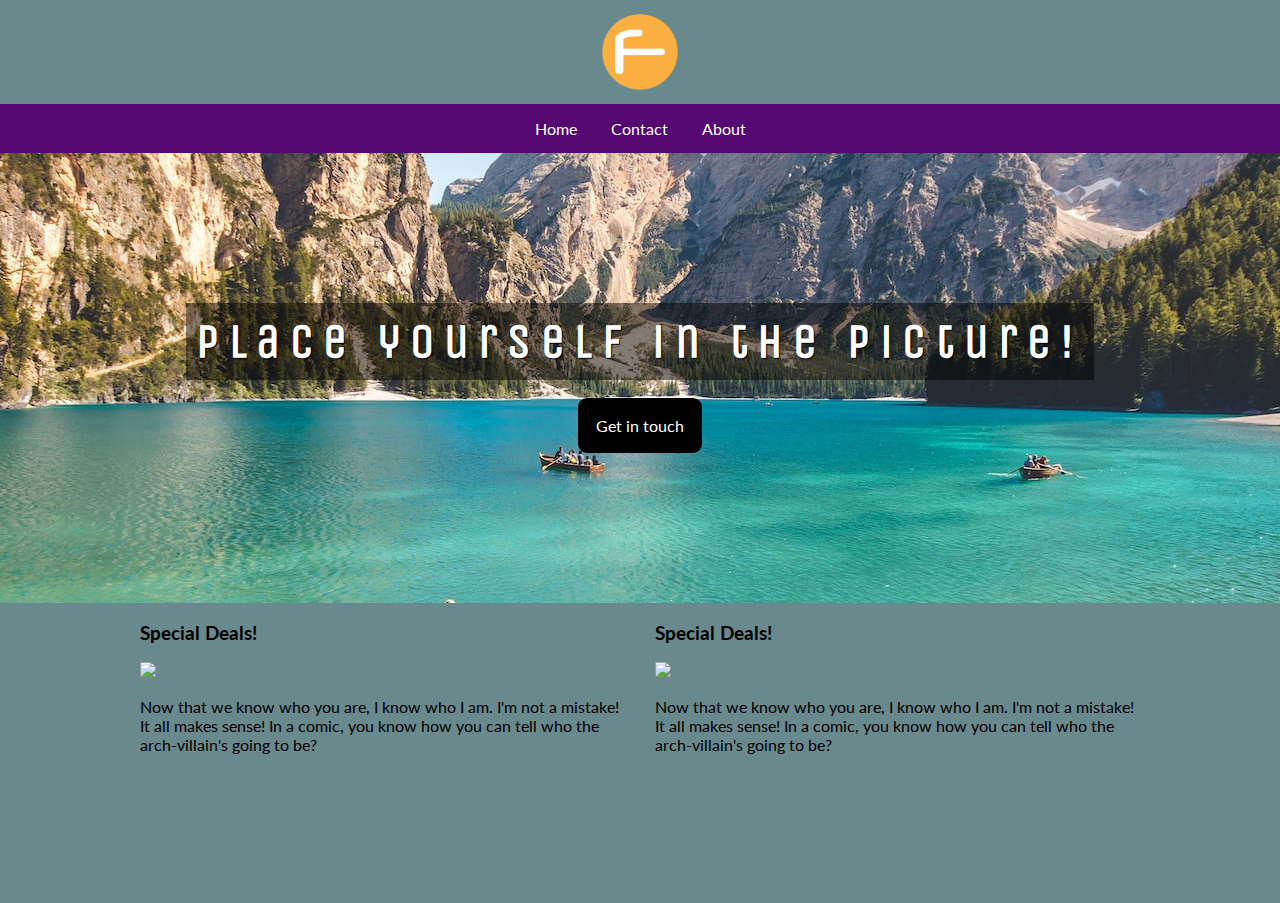
==== index.html @ 45ec3e88 "adding content" ====
<!DOCTYPE html>
<html lang="en">

<head>
  <title>Home Page</title>
  <meta name="viewport" content="width=device-width,initial-scale=1.0">
  <!-- Loading icon  -->
  <link rel="icon" href="plus.png">
  <!-- Loading Google fonts -->
  <link rel="preconnect" href="https://fonts.googleapis.com">
  <link rel="preconnect" href="https://fonts.gstatic.com" crossorigin>
  <link href="https://fonts.googleapis.com/css2?family=Lato&family=Unica+One&display=swap" rel="stylesheet">
  <!-- loading CSS rules -->
  <link rel="stylesheet" href="styles.css">
</head>

<body>
  <header class="main-header">
    <img src="Logo.png" class="logo">
    <nav class="navigation">
      <a href="index.html">Home</a>
      <a href="contact.html">Contact</a>
      <a href="about.html">About</a>
    </nav>
  </header>
  <div class="home-banner">
    <div class="banner-group">
      <h1>Place yourself in the picture!</h1>
      <a href="contact.html" class="banner-button">Get in touch</a>
    </div>
  </div>
  <main class="main-content">
    <div class="card">
      <h3>Special Deals!</h3>
      <img src="https://picsum.photos/id/34/600/300">
      <p>
        <!-- start slipsum code -->

        Now that we know who you are, I know who I am. I'm not a mistake! It all makes sense! In a comic, you know how
        you can tell who the arch-villain's going to be?

        <!-- end slipsum code -->
      </p>
    </div>
    <div class="card">
      <h3>Special Deals!</h3>
      <img src="https://picsum.photos/id/40/600/300">
      <p>
        <!-- start slipsum code -->

        Now that we know who you are, I know who I am. I'm not a mistake! It all makes sense! In a comic, you know how
        you can tell who the arch-villain's going to be?

        <!-- end slipsum code -->
      </p>
    </div>
  </main>
  <footer class="footer"></footer>
</body>

</html>
---- styles.css ----
/* CSS rules! */
body {
  background-color: #688a8d;
  margin: 0;
  font-family: 'Lato', sans-serif;
}
.logo {
  display: block;
  margin-left: auto;
  margin-right: auto;
  width: 80px;
  padding: 12px;
}
.navigation {
  text-align: center;
  background-color: #540770;
}
.navigation a {
  color: white;
  text-decoration: none;
  display: inline-block;
  padding: 15px;
}
.navigation a:hover {
  background-color: #120118;
}
.home-banner {
  background-image: url("pietro-de-grandi-T7K4aEPoGGk-unsplash.jpg");
  height: 50vh;
  background-position: center;
  display: grid;
  place-items: center;
}
.home-banner h1 {
  font-family: 'Unica One', cursive;
  margin: 0;
  color: white;
  text-shadow: 1px 1px 1px black;
  font-size: 3em;
  letter-spacing: 0.4ch;
  background-color: rgba(0, 0, 0, 0.481);
  padding: 0.4ch;
}

.banner-group {
  display: grid;
  place-items: center;
}

.banner-button {
  color: white;
  background-color: black;
  padding: 2ch;
  display: block;
  text-decoration: none;
  max-width: 150px;
  text-align: center;
  margin-top: 2ch;
  border-radius: 1ch;
}

.main-content {
  margin-left: auto;
  margin-right: auto;
  max-width: 1000px;
  min-height: 300px;
  display: grid;
  grid-template-columns: 1fr 1fr;
  gap: 30px;
}
img {
  max-width: 100%;
}
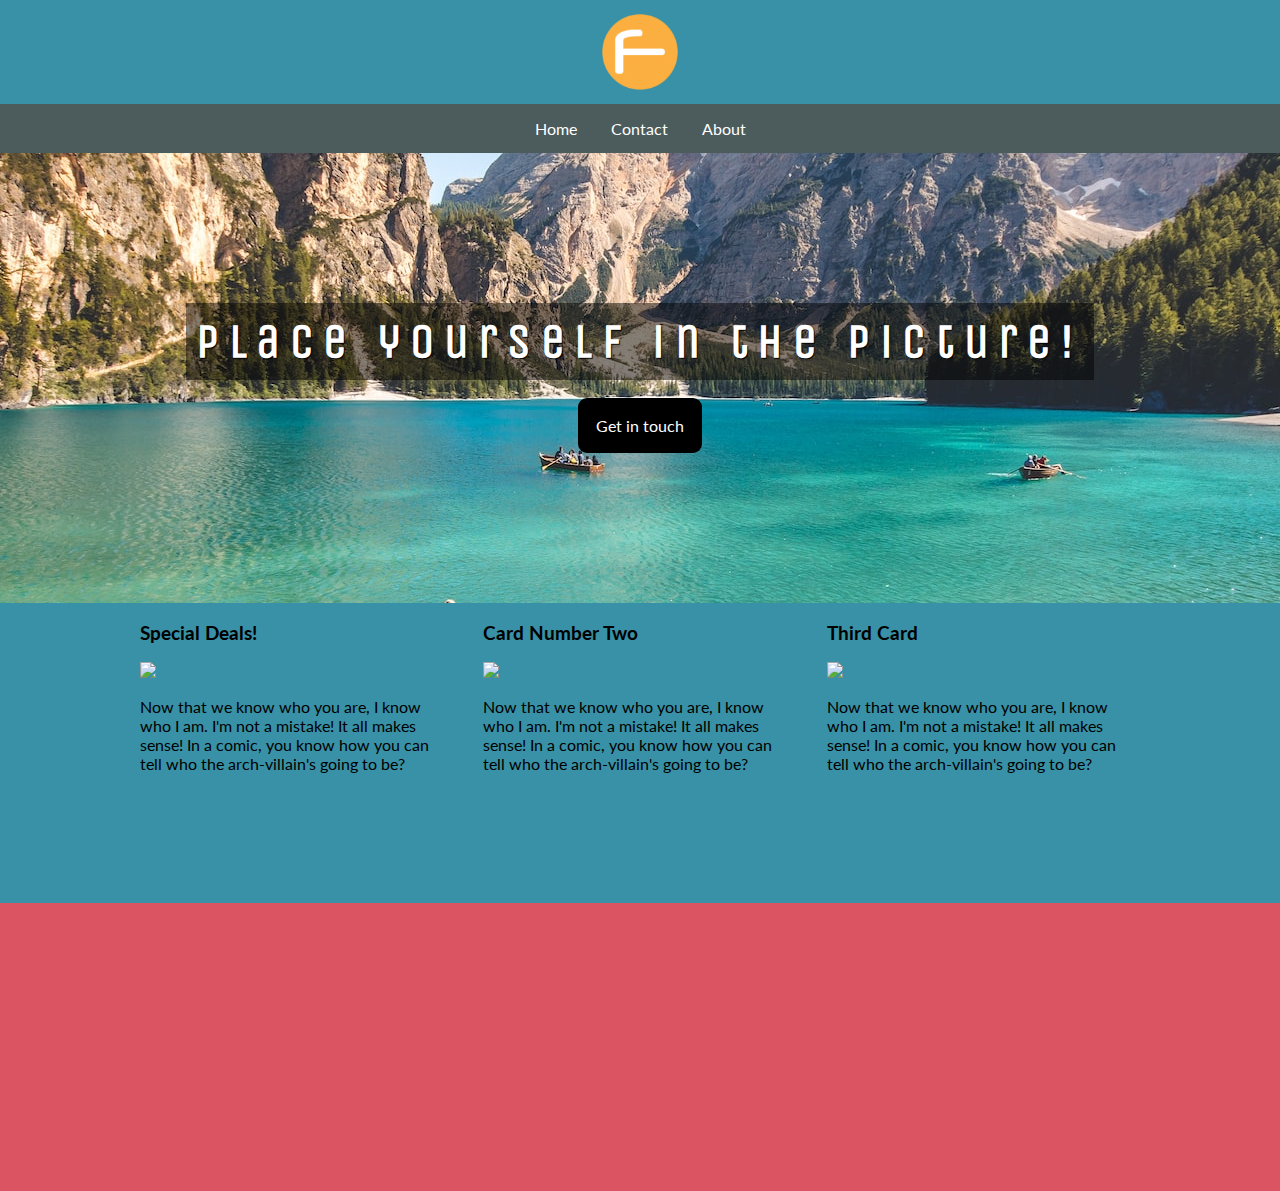
==== commit 8e57faf1: "adding css variables" ====
--- a/index.html
+++ b/index.html
@@ -43,7 +43,7 @@
       </p>
     </div>
     <div class="card">
-      <h3>Special Deals!</h3>
+      <h3>Card Number Two</h3>
       <img src="https://picsum.photos/id/40/600/300">
       <p>
         <!-- start slipsum code -->
@@ -54,8 +54,20 @@
         <!-- end slipsum code -->
       </p>
     </div>
+    <div class="card">
+      <h3>Third Card</h3>
+      <img src="https://picsum.photos/id/42/600/300">
+      <p>
+        <!-- start slipsum code -->
+
+        Now that we know who you are, I know who I am. I'm not a mistake! It all makes sense! In a comic, you know how
+        you can tell who the arch-villain's going to be?
+
+        <!-- end slipsum code -->
+      </p>
+    </div>
   </main>
-  <footer class="footer"></footer>
+  <footer class="main-footer"></footer>
 </body>
 
 </html>--- a/styles.css
+++ b/styles.css
@@ -1,9 +1,19 @@
 /* CSS rules! */
+:root {
+  /* CSS HEX */
+  --blue-munsell: #3891a6ff;
+  --deep-space-sparkle: #4c5b5cff;
+  --minion-yellow: #fde74cff;
+  --indian-red: #db5461ff;
+  --fire-opal: #e3655bff;
+}
+
 body {
-  background-color: #688a8d;
+  background-color:var(--blue-munsell);
   margin: 0;
   font-family: 'Lato', sans-serif;
 }
+
 .logo {
   display: block;
   margin-left: auto;
@@ -11,19 +21,23 @@
   width: 80px;
   padding: 12px;
 }
+
 .navigation {
   text-align: center;
-  background-color: #540770;
+  background-color: var( --deep-space-sparkle);
 }
+
 .navigation a {
   color: white;
   text-decoration: none;
   display: inline-block;
   padding: 15px;
 }
+
 .navigation a:hover {
   background-color: #120118;
 }
+
 .home-banner {
   background-image: url("pietro-de-grandi-T7K4aEPoGGk-unsplash.jpg");
   height: 50vh;
@@ -31,6 +45,7 @@
   display: grid;
   place-items: center;
 }
+
 .home-banner h1 {
   font-family: 'Unica One', cursive;
   margin: 0;
@@ -65,9 +80,15 @@
   max-width: 1000px;
   min-height: 300px;
   display: grid;
-  grid-template-columns: 1fr 1fr;
+  grid-template-columns: 1fr 1fr 1fr;
   gap: 30px;
 }
+
 img {
   max-width: 100%;
+}
+
+.main-footer {
+  min-height: 32ch;
+  background-color: var(--indian-red);
 }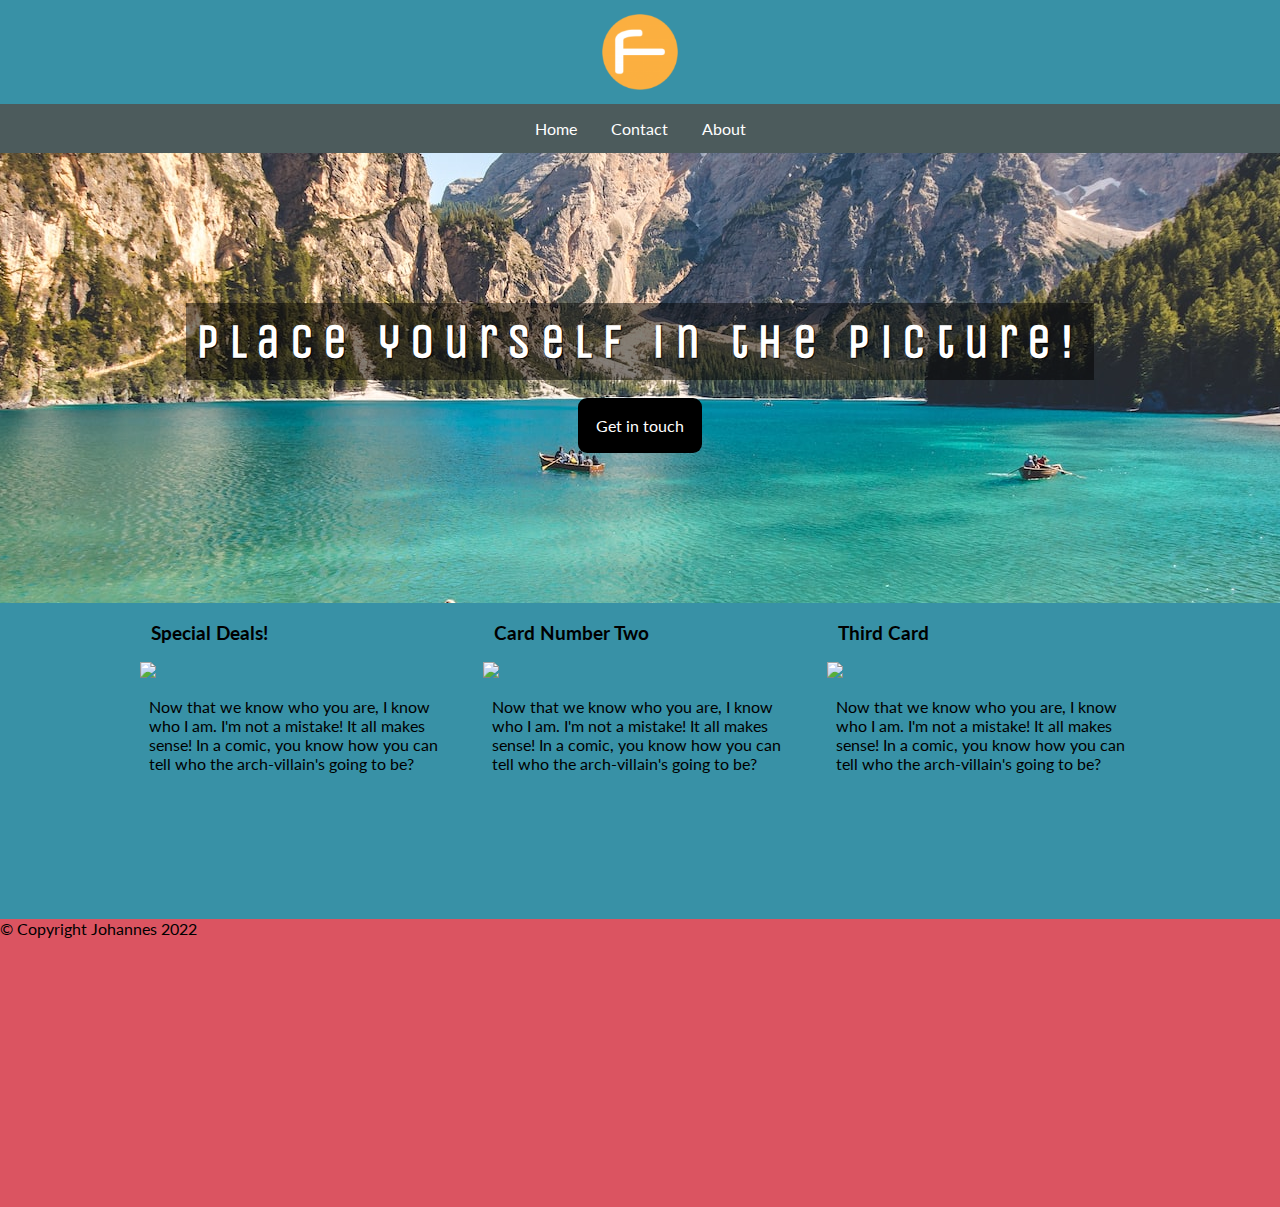
==== commit ccc19b3e: "adding font awesome" ====
--- a/index.html
+++ b/index.html
@@ -10,6 +10,8 @@
   <link rel="preconnect" href="https://fonts.googleapis.com">
   <link rel="preconnect" href="https://fonts.gstatic.com" crossorigin>
   <link href="https://fonts.googleapis.com/css2?family=Lato&family=Unica+One&display=swap" rel="stylesheet">
+  <!-- loading font awesome css -->
+  <link rel="stylesheet" href="https://cdnjs.cloudflare.com/ajax/libs/font-awesome/6.2.0/css/all.min.css" integrity="sha512-xh6O/CkQoPOWDdYTDqeRdPCVd1SpvCA9XXcUnZS2FmJNp1coAFzvtCN9BmamE+4aHK8yyUHUSCcJHgXloTyT2A==" crossorigin="anonymous" referrerpolicy="no-referrer" />
   <!-- loading CSS rules -->
   <link rel="stylesheet" href="styles.css">
 </head>
@@ -67,7 +69,15 @@
       </p>
     </div>
   </main>
-  <footer class="main-footer"></footer>
+  <footer class="main-footer">
+    <nav class="social-nav">
+      <a href="https://facebook.com/example"><i class="fa-brands fa-square-facebook"></i></a>
+      <a href="https://instagram.com/example"><i class="fa-brands fa-square-instagram"></i></a>
+      <a href="https://twitter.com/example"><i class="fa-brands fa-square-twitter"></i></a>
+      <a href="https://linkedin.com/example"><i class="fa-brands fa-linkedin"></i></a>
+    </nav>
+    <p class="copyright">&copy; Copyright Johannes 2022</p>
+  </footer>
 </body>
 
 </html>--- a/styles.css
+++ b/styles.css
@@ -20,6 +20,10 @@
   margin-right: auto;
   width: 80px;
   padding: 12px;
+  transition: transform 1s;
+}
+.logo:hover {
+  transform: rotate(45deg);
 }
 
 .navigation {
@@ -36,6 +40,7 @@
 
 .navigation a:hover {
   background-color: #120118;
+  color: var(--minion-yellow);
 }
 
 .home-banner {
@@ -91,4 +96,11 @@
 .main-footer {
   min-height: 32ch;
   background-color: var(--indian-red);
+}
+
+.card:hover {
+  background-color: var(--indian-red);
+}
+.card h3, .card p {
+  padding: 0 1ch;
 }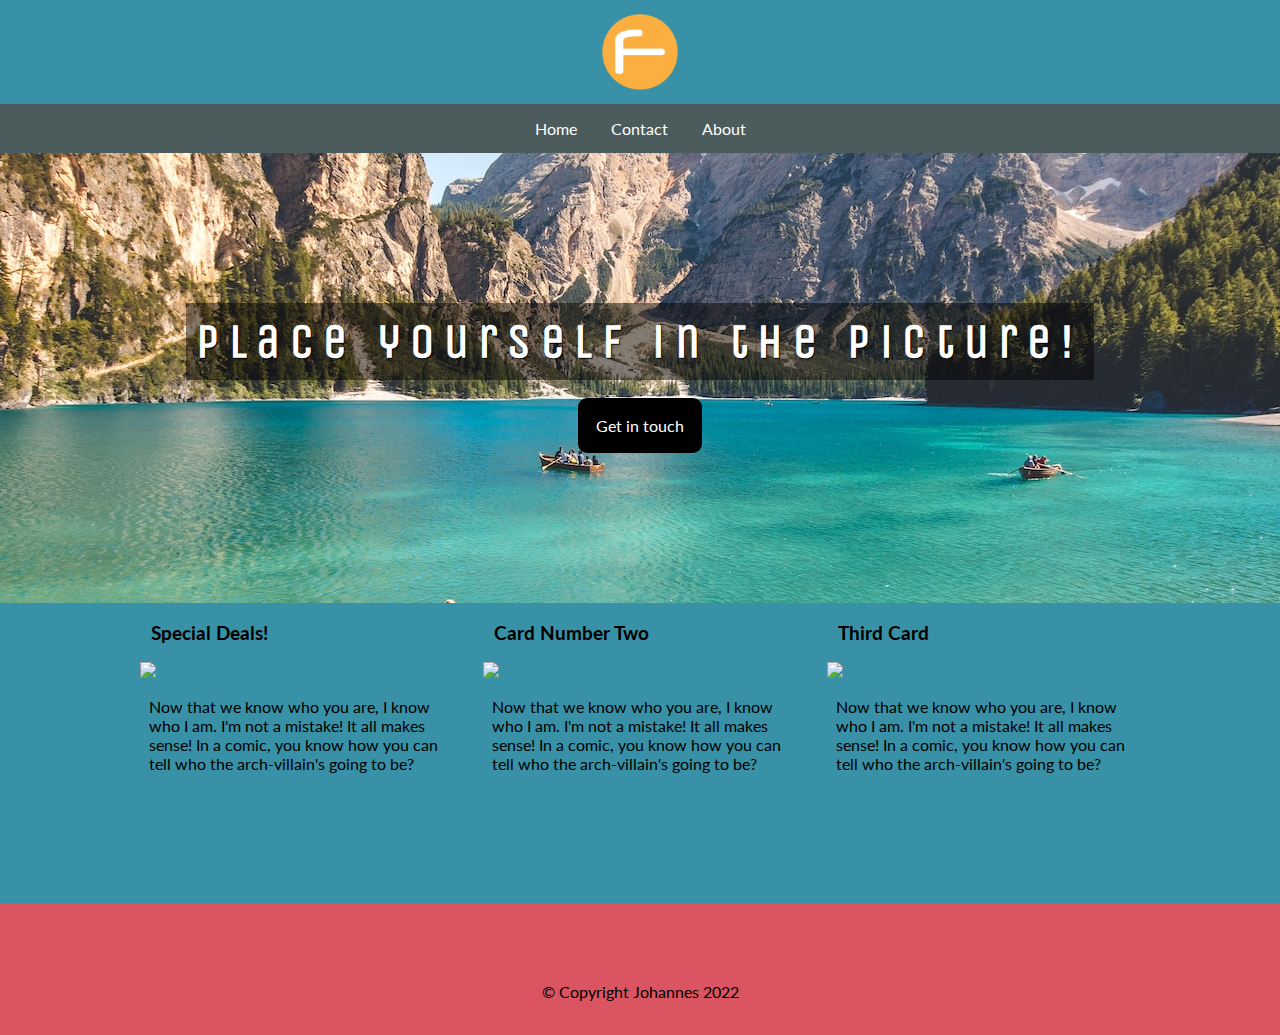
==== commit ec45f53e: "adding responsiveness" ====
--- a/index.html
+++ b/index.html
@@ -14,6 +14,7 @@
   <link rel="stylesheet" href="https://cdnjs.cloudflare.com/ajax/libs/font-awesome/6.2.0/css/all.min.css" integrity="sha512-xh6O/CkQoPOWDdYTDqeRdPCVd1SpvCA9XXcUnZS2FmJNp1coAFzvtCN9BmamE+4aHK8yyUHUSCcJHgXloTyT2A==" crossorigin="anonymous" referrerpolicy="no-referrer" />
   <!-- loading CSS rules -->
   <link rel="stylesheet" href="styles.css">
+  <link rel="stylesheet" href="responsive.css">
 </head>
 
 <body>
@@ -34,7 +35,7 @@
   <main class="main-content">
     <div class="card">
       <h3>Special Deals!</h3>
-      <img src="https://picsum.photos/id/34/600/300">
+      <img src="https://picsum.photos/id/34/800/400">
       <p>
         <!-- start slipsum code -->
 
@@ -46,7 +47,7 @@
     </div>
     <div class="card">
       <h3>Card Number Two</h3>
-      <img src="https://picsum.photos/id/40/600/300">
+      <img src="https://picsum.photos/id/40/800/400">
       <p>
         <!-- start slipsum code -->
 
@@ -58,7 +59,7 @@
     </div>
     <div class="card">
       <h3>Third Card</h3>
-      <img src="https://picsum.photos/id/42/600/300">
+      <img src="https://picsum.photos/id/42/800/400">
       <p>
         <!-- start slipsum code -->
 
--- a/styles.css
+++ b/styles.css
@@ -94,8 +94,27 @@
 }
 
 .main-footer {
-  min-height: 32ch;
   background-color: var(--indian-red);
+  padding-top: 2ch;
+  padding-bottom: 2ch;
+}
+
+.social-nav {
+  text-align: center;
+}
+.social-nav a {
+  display: inline-block;
+  font-size: 1.5em;
+  color: var(--minion-yellow);
+  margin: 1ch;
+  padding: 0.5ch;
+}
+.social-nav a:hover {
+  color: var(--deep-space-sparkle);
+}
+
+.copyright {
+  text-align: center;
 }
 
 .card:hover {
@@ -103,4 +122,51 @@
 }
 .card h3, .card p {
   padding: 0 1ch;
-}+}
+
+.contact-banner {
+  background-image: url("priscilla-du-preez-BjhUu6BpUZA-unsplash.jpg");
+  height: 50vh;
+  background-position: center;
+  display: grid;
+  place-items: center;
+}
+
+.contact-banner h1 {
+  font-family: 'Unica One', cursive;
+  margin: 0;
+  color: white;
+  text-shadow: 1px 1px 1px black;
+  font-size: 3em;
+  letter-spacing: 0.4ch;
+  background-color: rgba(0, 0, 0, 0.481);
+  padding: 0.4ch;
+}
+
+#contact {
+  grid-column-start: 2;
+  grid-column-end: 3;
+}
+.label {
+  display: block;
+}
+.input {
+  min-width: 100%;
+  box-sizing: border-box;
+  padding: 1ch;
+  margin-bottom: 1.5ch;
+}
+.buttons {
+  display: grid;
+  grid-template-columns: 1fr 1fr 1fr;
+}
+.button[type="submit"] {
+  grid-column-start: 3;
+}
+.button {
+  color: white;
+  background-color: var(--indian-red);
+  border: 1px solid var(--indian-red);
+  padding: 1ch;
+}
+
--- a/responsive.css
+++ b/responsive.css
@@ -0,0 +1,5 @@
+@media screen and (max-width:768px) {
+    .main-content {
+        grid-template-columns: 1fr;
+    }
+}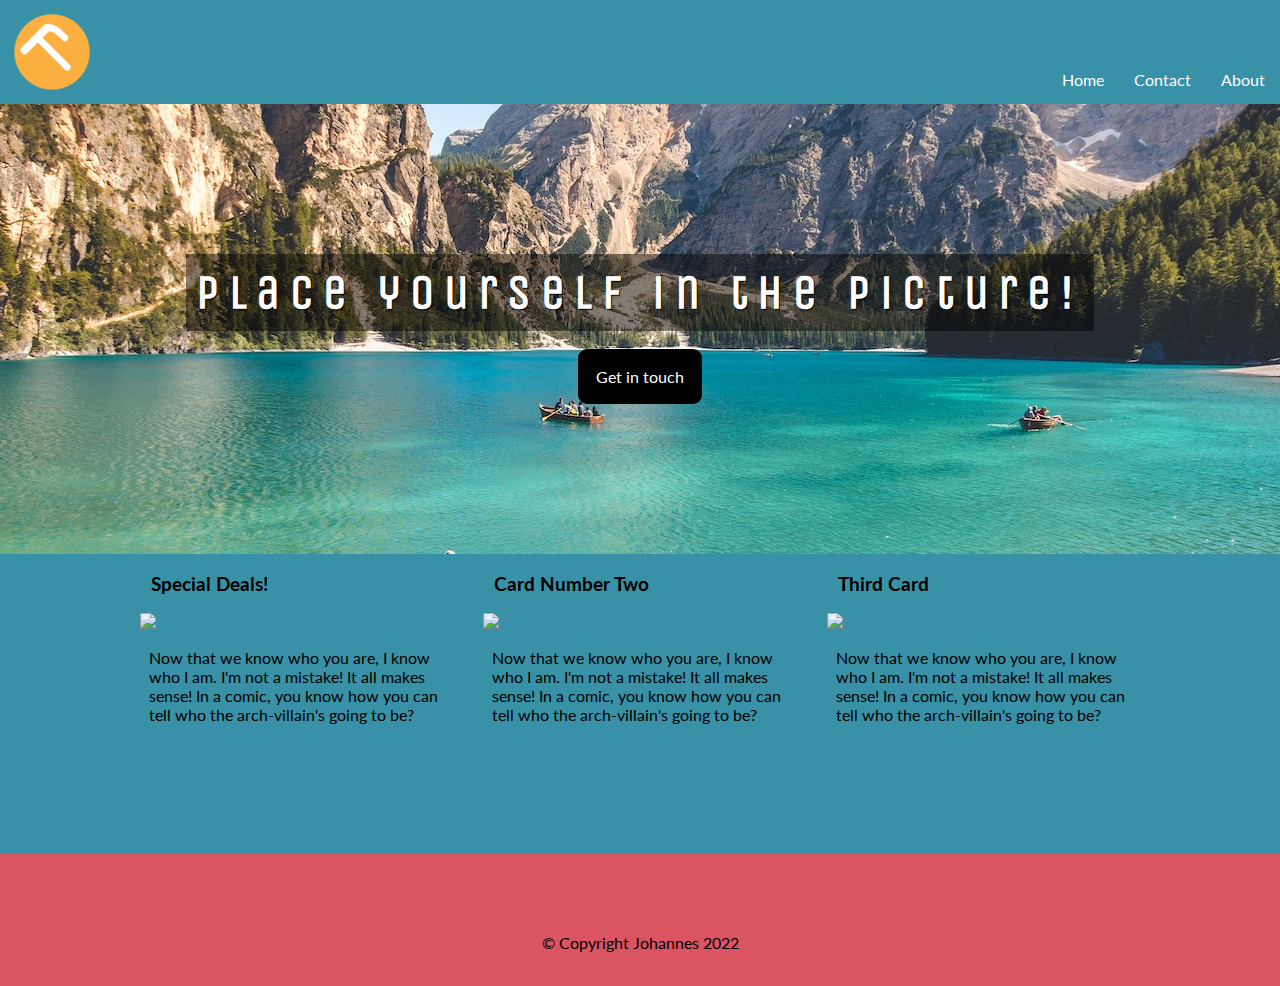
==== commit 019b604e: "adding responsive nav and button" ====
--- a/index.html
+++ b/index.html
@@ -20,6 +20,9 @@
 <body>
   <header class="main-header">
     <img src="Logo.png" class="logo">
+    <button type="button" class="nav-button">
+      <i class="fa-sharp fa-solid fa-bars"></i>
+    </button>
     <nav class="navigation">
       <a href="index.html">Home</a>
       <a href="contact.html">Contact</a>
--- a/styles.css
+++ b/styles.css
@@ -16,8 +16,8 @@
 
 .logo {
   display: block;
-  margin-left: auto;
-  margin-right: auto;
+  /* margin-left: auto;
+  margin-right: auto; */
   width: 80px;
   padding: 12px;
   transition: transform 1s;
@@ -27,8 +27,10 @@
 }
 
 .navigation {
-  text-align: center;
-  background-color: var( --deep-space-sparkle);
+  /* text-align: center; */
+  /* background-color: var( --deep-space-sparkle); */
+  display: flex;
+  flex-direction: row;
 }
 
 .navigation a {
@@ -41,6 +43,25 @@
 .navigation a:hover {
   background-color: #120118;
   color: var(--minion-yellow);
+}
+
+.main-header {
+  display: flex;
+  flex-direction: row;
+  flex-wrap: wrap;
+  justify-content: space-between;
+  align-items: flex-end;
+}
+
+.nav-button {
+  background-color: transparent;
+  color: white;
+  font-size: 2em;
+  border: solid white 1px;
+  line-height: 1.5em;
+  min-width: 3ch;
+  margin: 0.2em;
+  display: none;
 }
 
 .home-banner {
--- a/responsive.css
+++ b/responsive.css
@@ -2,4 +2,38 @@
     .main-content {
         grid-template-columns: 1fr;
     }
+    .home-banner h1 {
+        font-size: 2em;
+        margin: 0 2em;
+        text-align: center;
+    }
+    .home-banner {
+        height: 40vh;
+    }
+    #contact {
+        grid-column-start: 1;
+        margin: 0 2em;
+    }
+    .contact-banner {
+        height: 40vh;
+    }
+    .contact-banner h1 {
+        font-size: 2em;
+        margin: 0 2em;
+        text-align: center;
+    }
+    .nav-button {
+        display: block;
+        align-self: center;
+    }
+    .navigation {
+        width: 100%;
+        flex-wrap: wrap;
+        max-height: 0;
+        overflow: hidden;
+    }
+    .navigation a {
+        width: 100%;
+        display: block;
+    }
 }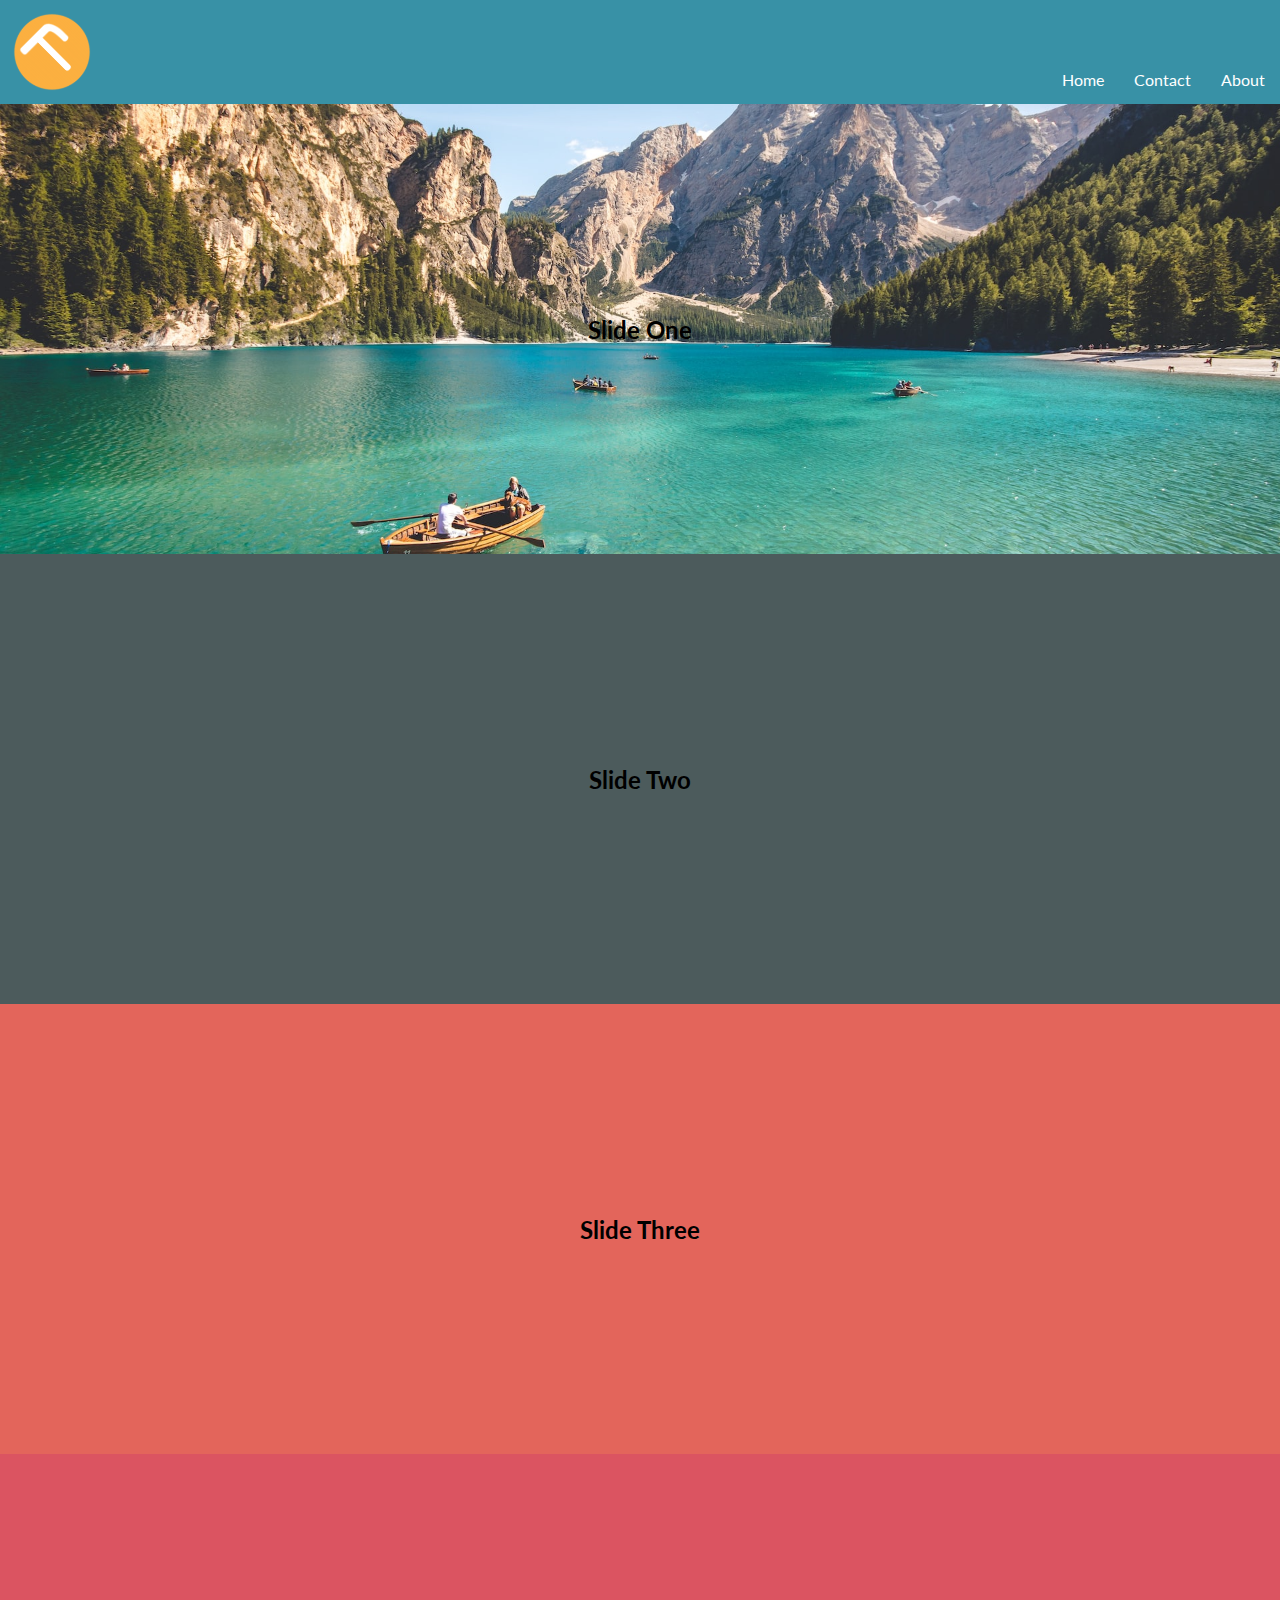
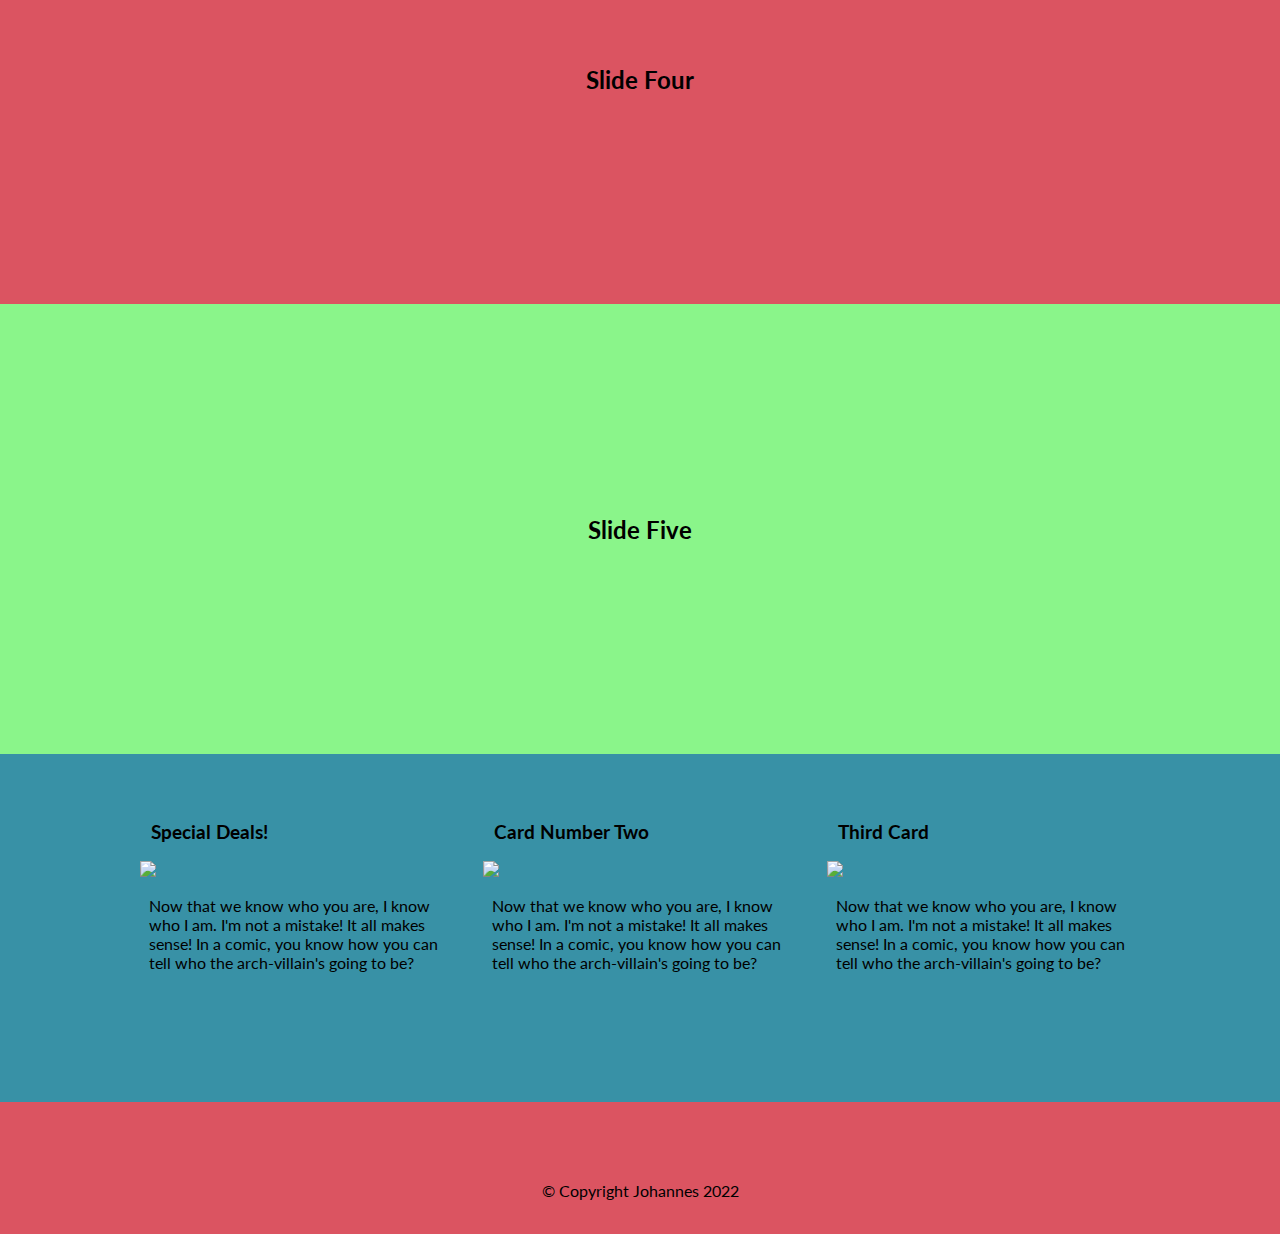
==== commit 38b46437: "adding slideshow" ====
--- a/index.html
+++ b/index.html
@@ -13,8 +13,10 @@
   <!-- loading font awesome css -->
   <link rel="stylesheet" href="https://cdnjs.cloudflare.com/ajax/libs/font-awesome/6.2.0/css/all.min.css" integrity="sha512-xh6O/CkQoPOWDdYTDqeRdPCVd1SpvCA9XXcUnZS2FmJNp1coAFzvtCN9BmamE+4aHK8yyUHUSCcJHgXloTyT2A==" crossorigin="anonymous" referrerpolicy="no-referrer" />
   <!-- loading CSS rules -->
+  <link rel="stylesheet" href="https://unpkg.com/flickity@2/dist/flickity.min.css">
   <link rel="stylesheet" href="styles.css">
   <link rel="stylesheet" href="responsive.css">
+  <script src="https://unpkg.com/flickity@2/dist/flickity.pkgd.min.js"></script>
 </head>
 
 <body>
@@ -29,10 +31,28 @@
       <a href="about.html">About</a>
     </nav>
   </header>
-  <div class="home-banner">
+  <!-- Being replaced with a slideshow / carousel -->
+  <!-- <div class="home-banner">
     <div class="banner-group">
       <h1>Place yourself in the picture!</h1>
       <a href="contact.html" class="banner-button">Get in touch</a>
+    </div>
+  </div> -->
+  <div class="home-carousel" data-flickity='{ "cellAlign": "left", "contain": true, "draggable" : true, "wrapAround" : true }'>
+    <div class="slide one">
+      <h2>Slide One</h2>
+    </div>
+    <div class="slide two">
+      <h2>Slide Two</h2>
+    </div>
+    <div class="slide three">
+      <h2>Slide Three</h2>
+    </div>
+    <div class="slide four">
+      <h2>Slide Four</h2>
+    </div>
+    <div class="slide five">
+      <h2>Slide Five</h2>
     </div>
   </div>
   <main class="main-content">
--- a/styles.css
+++ b/styles.css
@@ -191,3 +191,31 @@
   padding: 1ch;
 }
 
+/* carousel */
+.home-carousel {
+  margin-bottom: 3em;
+}
+.slide {
+  min-height: 50vh;
+  display: grid;
+  place-items: center;
+  width: 100vw;
+  background-size: cover;
+  background-position: center;
+}
+.one {
+  background-color: var(--minion-yellow);
+  background-image: url("/pietro-de-grandi-T7K4aEPoGGk-unsplash.jpg");
+}
+.two {
+  background-color: var(--deep-space-sparkle);
+}
+.three {
+  background-color: var(--fire-opal);
+}
+.four {
+  background-color: var(--indian-red);
+}
+.five {
+  background-color: rgb(138, 245, 138);
+}
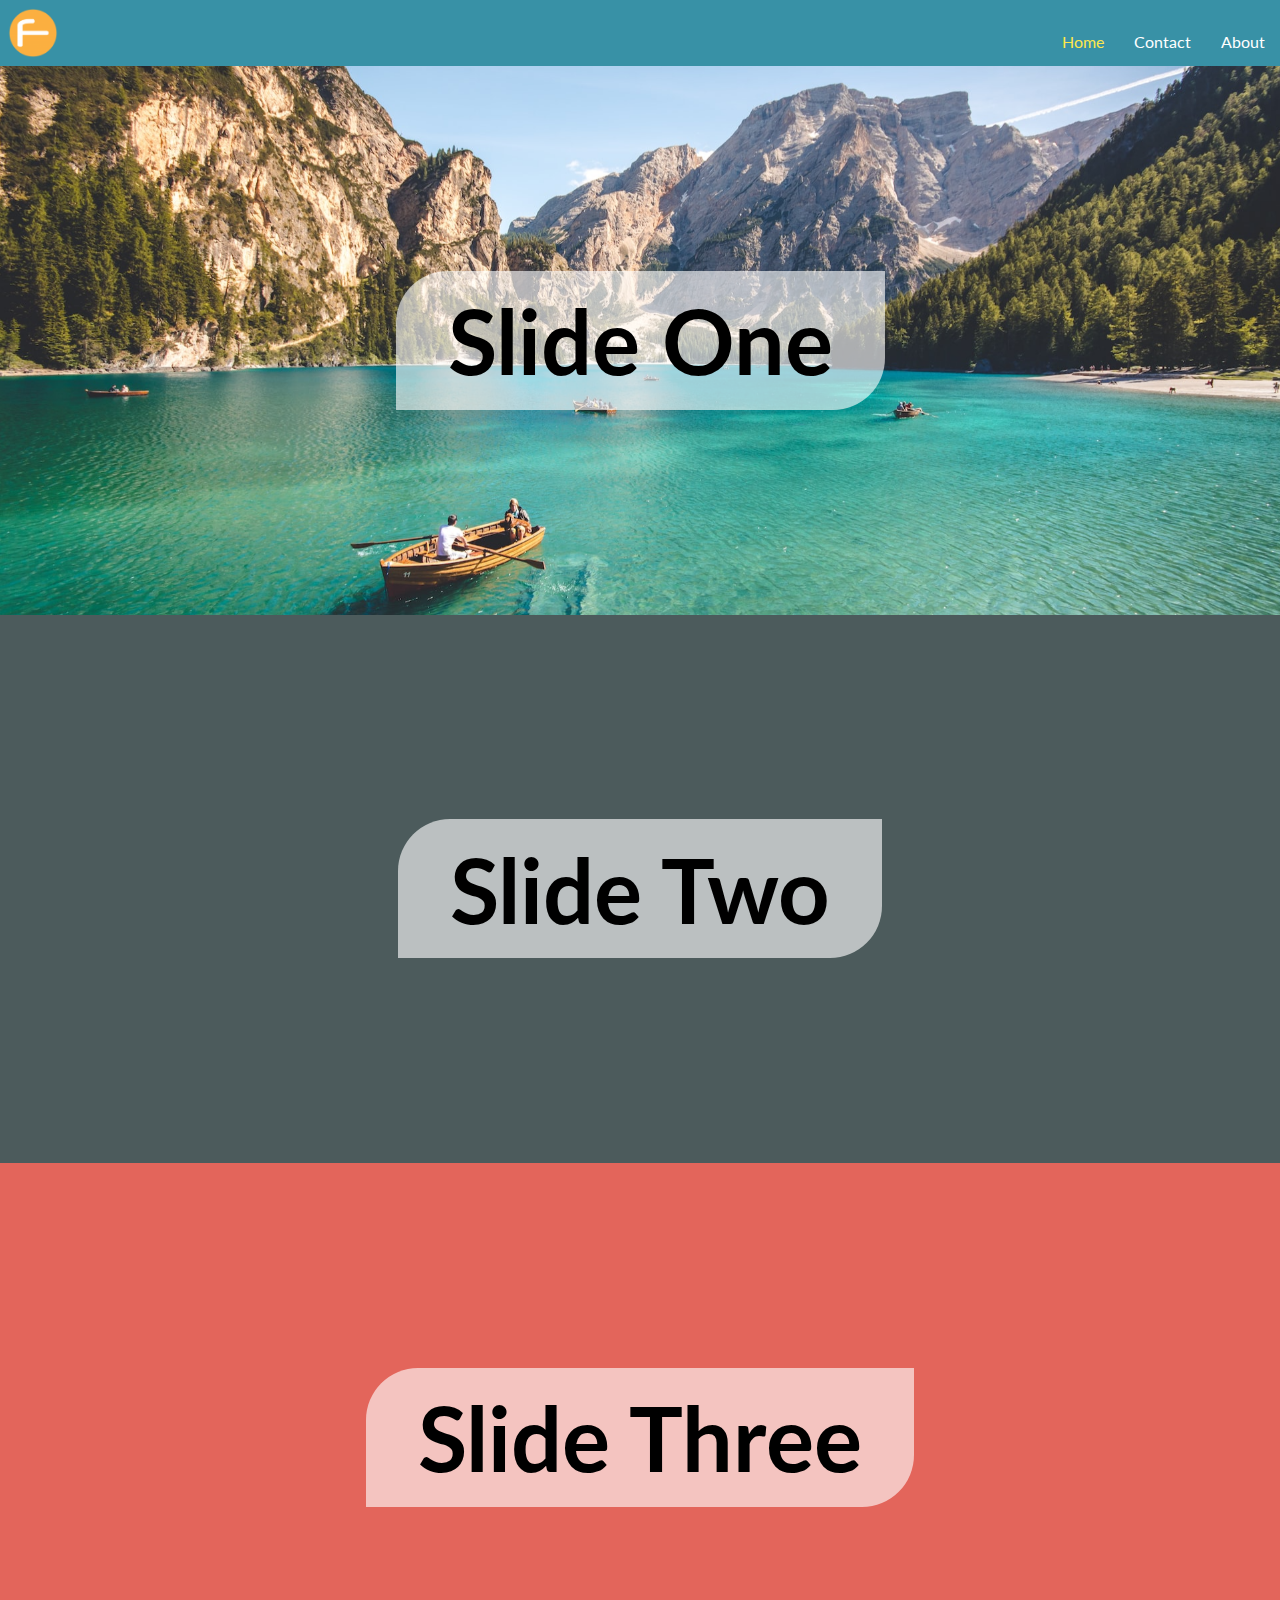
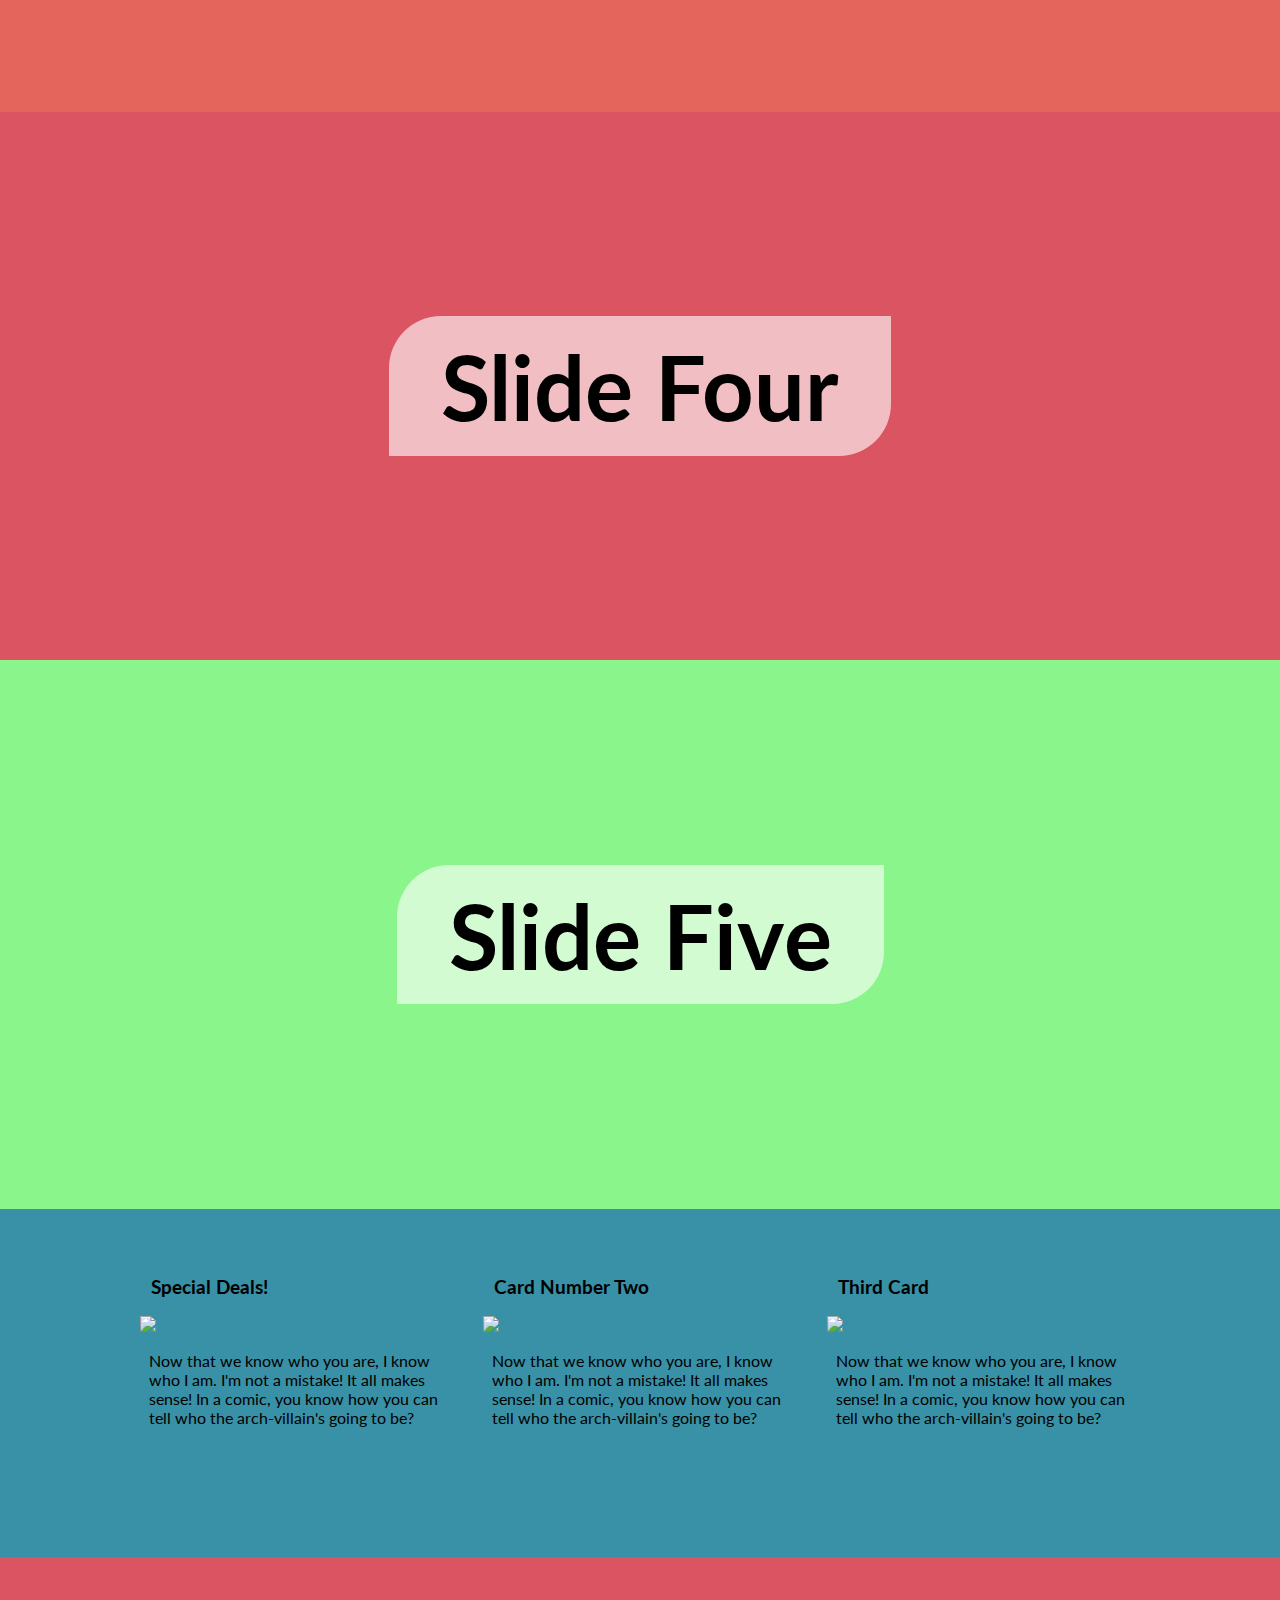
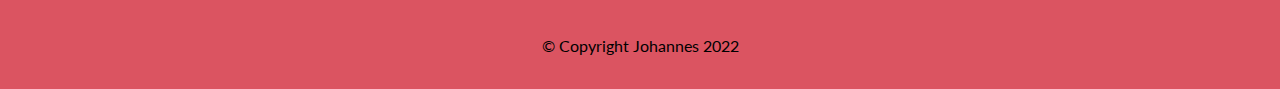
==== commit e84002b4: "adding active in nav and adding image in carousel" ====
--- a/index.html
+++ b/index.html
@@ -26,7 +26,7 @@
       <i class="fa-sharp fa-solid fa-bars"></i>
     </button>
     <nav class="navigation">
-      <a href="index.html">Home</a>
+      <a href="index.html" class="active">Home</a>
       <a href="contact.html">Contact</a>
       <a href="about.html">About</a>
     </nav>
--- a/styles.css
+++ b/styles.css
@@ -18,8 +18,8 @@
   display: block;
   /* margin-left: auto;
   margin-right: auto; */
-  width: 80px;
-  padding: 12px;
+  width: 50px;
+  padding: 0.5em;
   transition: transform 1s;
 }
 .logo:hover {
@@ -42,6 +42,10 @@
 
 .navigation a:hover {
   background-color: #120118;
+  color: var(--minion-yellow);
+}
+
+.navigation .active {
   color: var(--minion-yellow);
 }
 
@@ -202,10 +206,11 @@
   width: 100vw;
   background-size: cover;
   background-position: center;
+  aspect-ratio: 21/9;
 }
 .one {
   background-color: var(--minion-yellow);
-  background-image: url("/pietro-de-grandi-T7K4aEPoGGk-unsplash.jpg");
+  background-image: url("/Slide1.jpg");
 }
 .two {
   background-color: var(--deep-space-sparkle);
@@ -219,3 +224,11 @@
 .five {
   background-color: rgb(138, 245, 138);
 }
+
+.slide h2 {
+  background-color: hsla(345, 99%, 100%, 0.62);
+  font-size: 10ch;
+  padding: 0.3ch 1ch;
+  margin: 0;
+  border-radius: 1ch 0 1ch 0;
+}
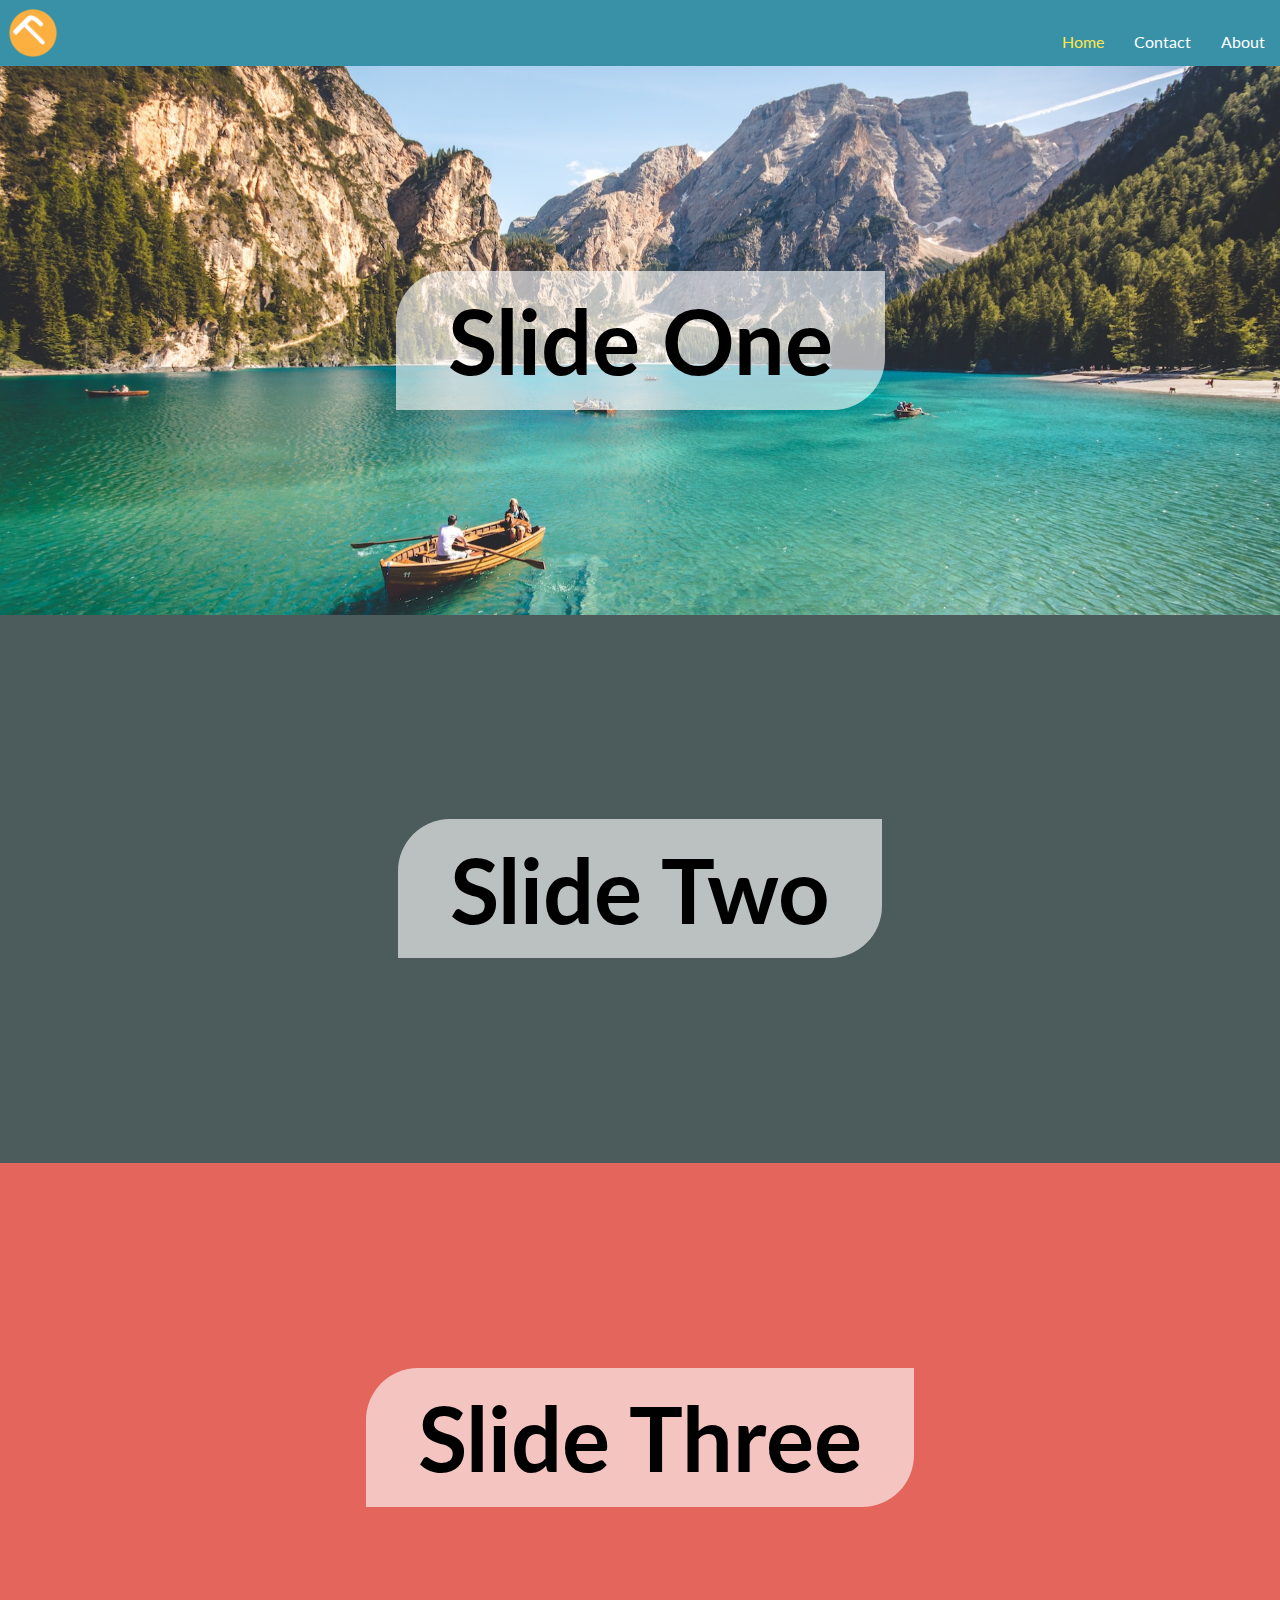
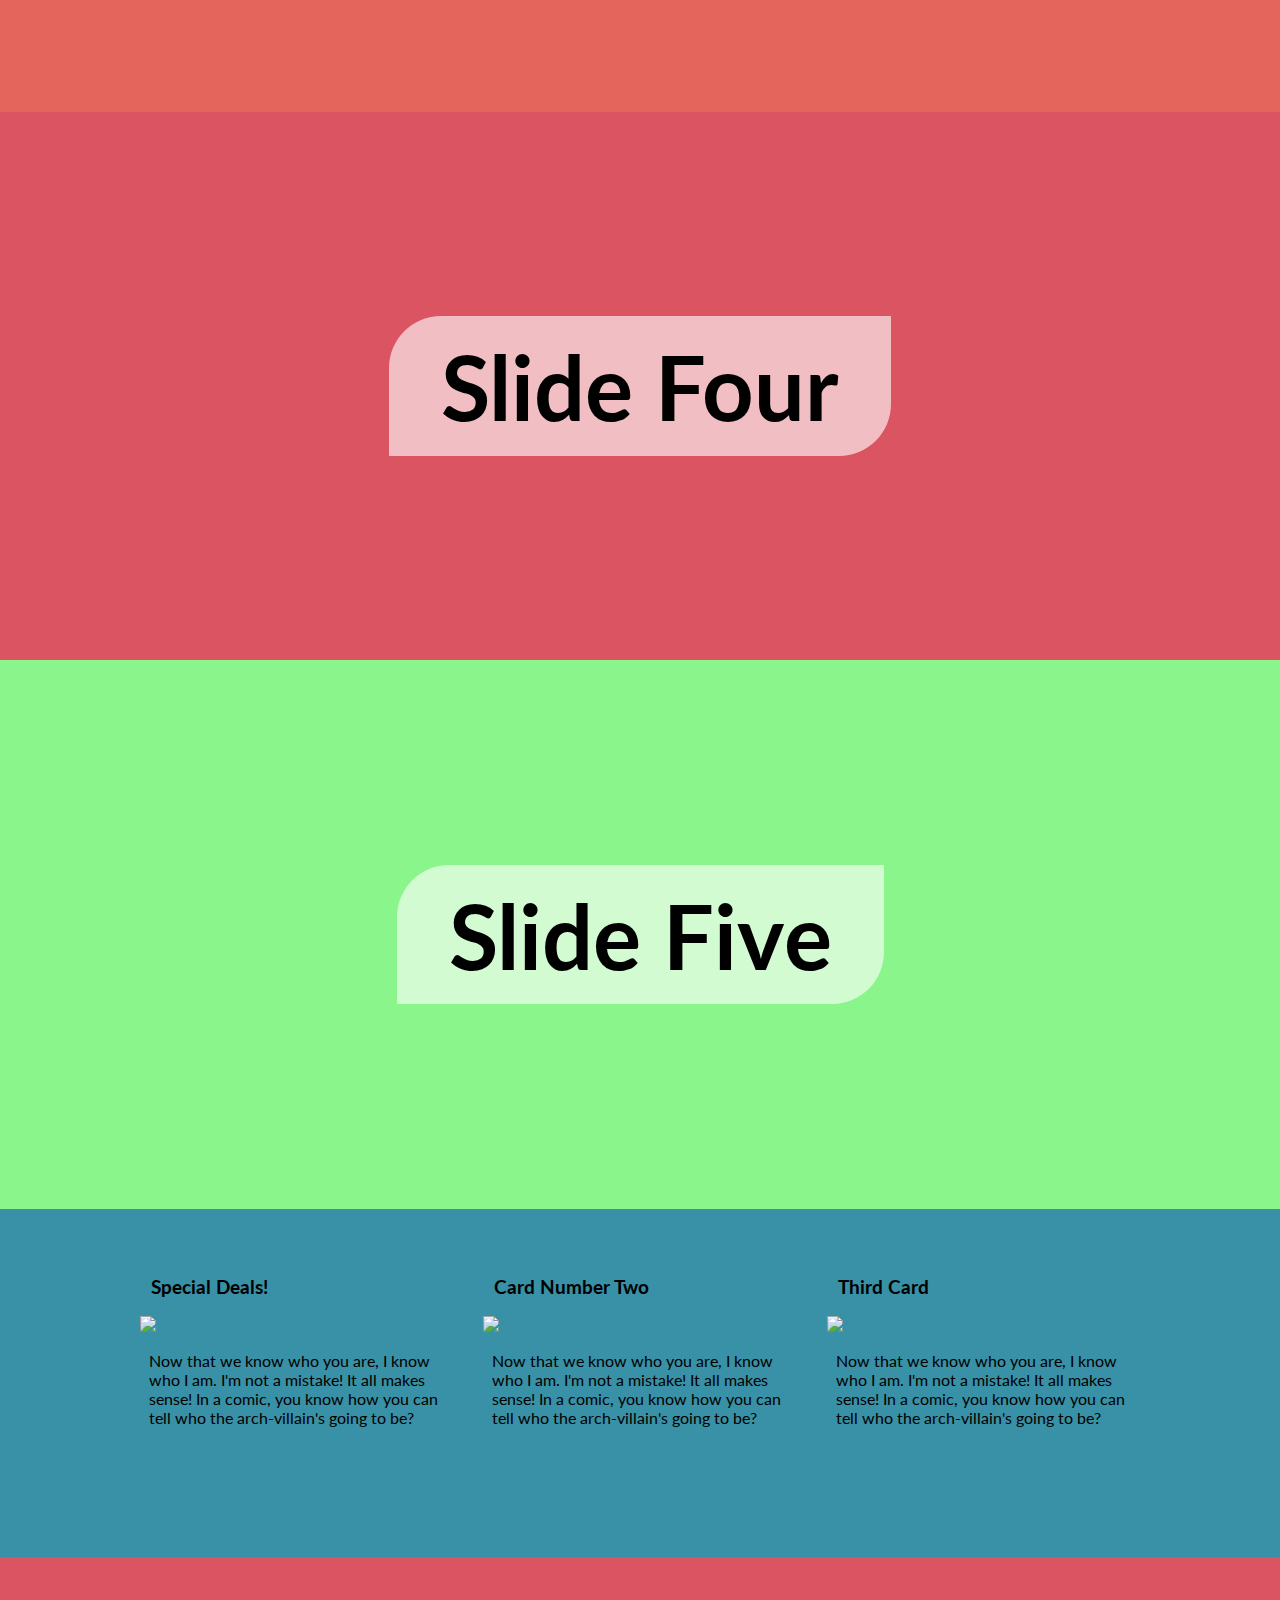
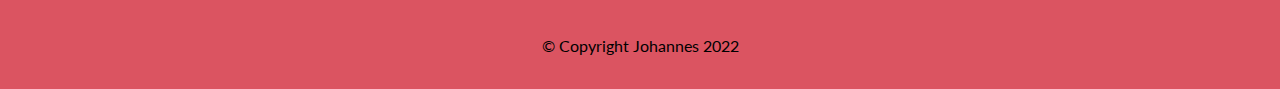
==== commit 4ddfee25: "added js to toggle navigation" ====
--- a/index.html
+++ b/index.html
@@ -17,6 +17,7 @@
   <link rel="stylesheet" href="styles.css">
   <link rel="stylesheet" href="responsive.css">
   <script src="https://unpkg.com/flickity@2/dist/flickity.pkgd.min.js"></script>
+  <script src="script.js"></script>
 </head>
 
 <body>
--- a/responsive.css
+++ b/responsive.css
@@ -31,9 +31,20 @@
         flex-wrap: wrap;
         max-height: 0;
         overflow: hidden;
+        transition: max-height 1s linear;
+    }
+    .navigation.open {
+        max-height: 50vh;
     }
     .navigation a {
         width: 100%;
         display: block;
     }
+    .slide h2 {
+        font-size: 4ch;
+    }
+    .slide {
+        min-height: auto;
+        aspect-ratio: 1/1;
+    }
 }